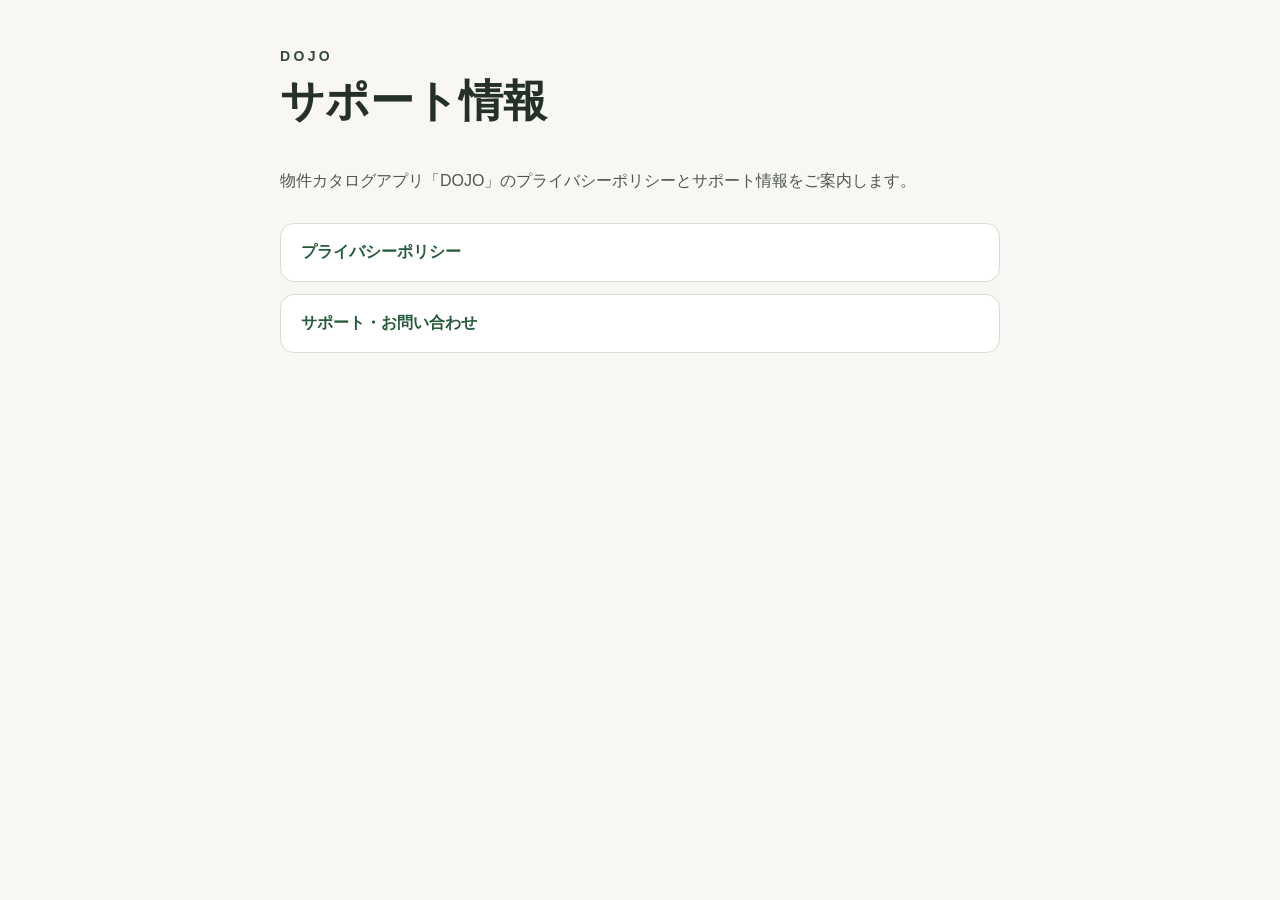
==== index.html @ 1436079f "add" ====
<!doctype html>
<html lang="ja">
  <head>
    <meta charset="utf-8">
    <meta name="viewport" content="width=device-width, initial-scale=1">
    <meta name="description" content="DOJOのプライバシーポリシーとサポート情報">
    <title>DOJO サポート</title>
    <link rel="stylesheet" href="assets/style.css">
  </head>
  <body>
    <main>
      <header>
        <div class="brand">DOJO</div>
        <h1>サポート情報</h1>
      </header>
      <p>物件カタログアプリ「DOJO」のプライバシーポリシーとサポート情報をご案内します。</p>
      <nav class="links" aria-label="サポートメニュー">
        <a href="privacy/">プライバシーポリシー</a>
        <a href="support/">サポート・お問い合わせ</a>
      </nav>
    </main>
  </body>
</html>
---- assets/style.css ----
:root {
  color-scheme: light;
  background: #f8f7f3;
  color: #253029;
  font-family: -apple-system, BlinkMacSystemFont, "Segoe UI", sans-serif;
}

body {
  margin: 0;
}

main {
  box-sizing: border-box;
  width: min(100% - 40px, 720px);
  min-height: 100vh;
  margin: 0 auto;
  padding: 48px 0 72px;
}

header {
  margin-bottom: 40px;
}

.brand {
  color: #354a3b;
  font-size: 14px;
  font-weight: 800;
  letter-spacing: 0.24em;
}

h1 {
  margin: 12px 0 8px;
  font-size: clamp(30px, 7vw, 44px);
  line-height: 1.15;
}

h2 {
  margin: 36px 0 10px;
  font-size: 20px;
}

p,
li {
  color: #4e5751;
  line-height: 1.75;
}

ul {
  padding-left: 1.4em;
}

a {
  color: #285b3c;
}

.links {
  display: grid;
  gap: 12px;
  margin-top: 28px;
}

.links a {
  display: block;
  padding: 18px 20px;
  border: 1px solid #d9ddd8;
  border-radius: 14px;
  background: #fff;
  font-weight: 700;
  text-decoration: none;
}

.updated {
  color: #737b75;
  font-size: 14px;
}

footer {
  margin-top: 48px;
  padding-top: 24px;
  border-top: 1px solid #d9ddd8;
  font-size: 14px;
  line-height: 1.7;
}
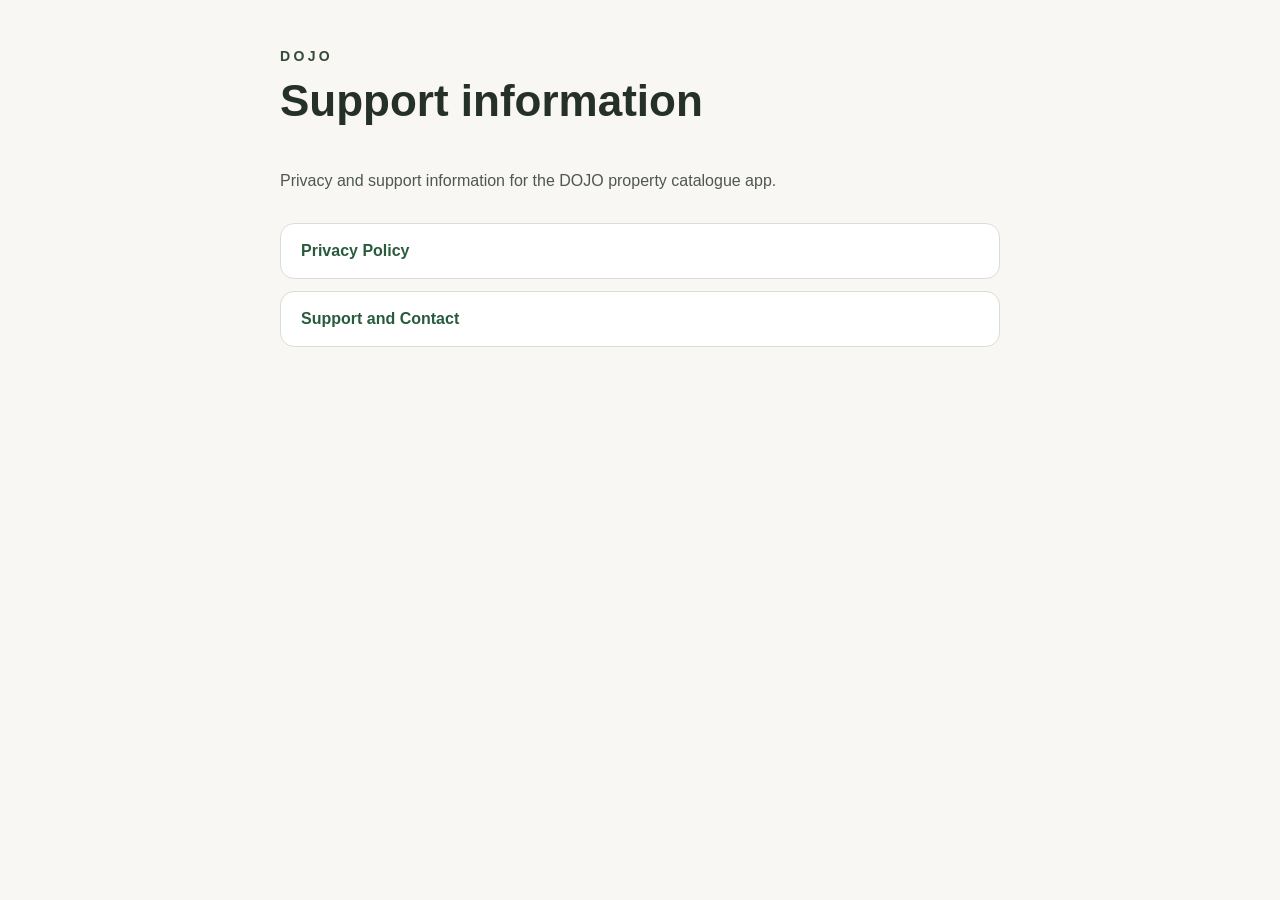
==== commit 125d48ee: "feat: publish support pages in English" ====
--- a/index.html
+++ b/index.html
@@ -1,22 +1,22 @@
 <!doctype html>
-<html lang="ja">
+<html lang="en">
   <head>
     <meta charset="utf-8">
     <meta name="viewport" content="width=device-width, initial-scale=1">
-    <meta name="description" content="DOJOのプライバシーポリシーとサポート情報">
-    <title>DOJO サポート</title>
+    <meta name="description" content="Privacy policy and support information for DOJO">
+    <title>DOJO Support</title>
     <link rel="stylesheet" href="assets/style.css">
   </head>
   <body>
     <main>
       <header>
         <div class="brand">DOJO</div>
-        <h1>サポート情報</h1>
+        <h1>Support information</h1>
       </header>
-      <p>物件カタログアプリ「DOJO」のプライバシーポリシーとサポート情報をご案内します。</p>
-      <nav class="links" aria-label="サポートメニュー">
-        <a href="privacy/">プライバシーポリシー</a>
-        <a href="support/">サポート・お問い合わせ</a>
+      <p>Privacy and support information for the DOJO property catalogue app.</p>
+      <nav class="links" aria-label="Support menu">
+        <a href="privacy/">Privacy Policy</a>
+        <a href="support/">Support and Contact</a>
       </nav>
     </main>
   </body>
